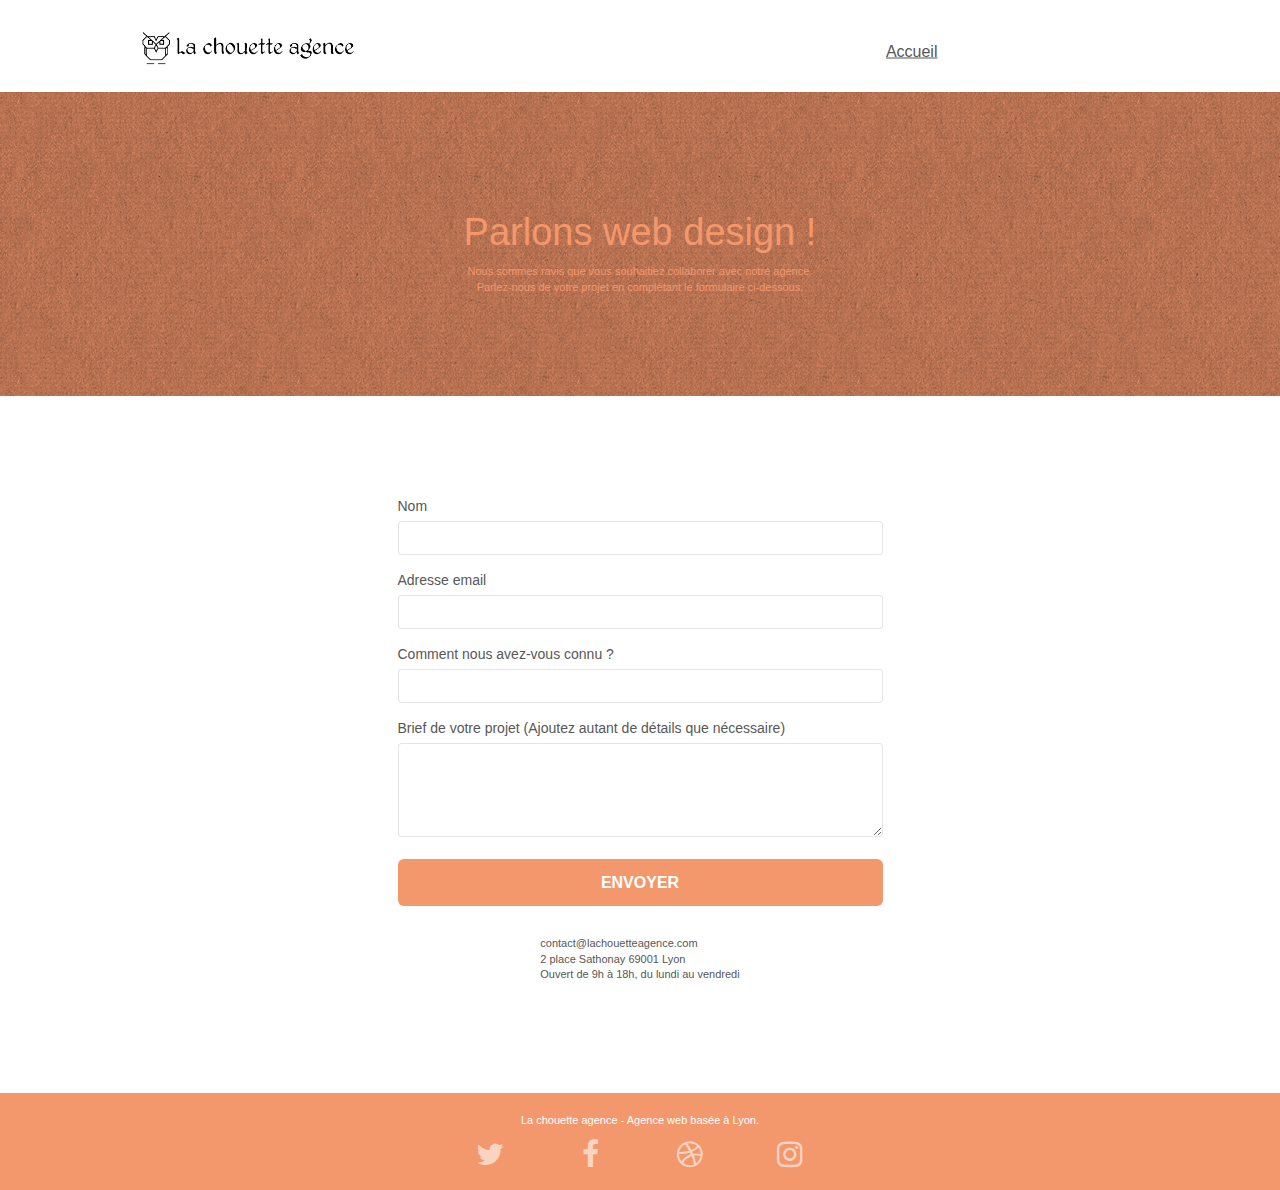
==== page2.html @ a06ca49c "Initial commit" ====
<!doctype html>
<html lang="Default">
<head>
    <meta charset="utf-8">
    <title>Entreprise webdesign Lyon</title>
    <meta name="keywords" content="seo, google, site web, site internet, agence design Lyon, agence design">
    <meta name="description" content="Situé dans la région Lyonnaise, notre but est de pouvoir aider les entreprises locales à se développer en leur proposant notre savoir-faire en web design. Création de site web, refonce, optimisations, nous mettons tout en œuvre pour élargir votre clientèle !">
    <meta name="viewport" content="width=device-width, initial-scale=1.0, viewport-fit=cover">
    <link rel="shortcut icon" type="image/png" href="favicon.jpg">
    
	<link rel="stylesheet" type="text/css" href="./css/bootstrap.css">
	<link rel="stylesheet" type="text/css" href="style.css">
	<link rel="stylesheet" type="text/css" href="./css/font-awesome.css">
	<link rel="stylesheet" type="text/css" href="./css/et-line.css">
	
    
	<script src="./js/jquery-2.1.0.min.js"></script>
	<script src="./js/bootstrap.min.js"></script>
	<script src="./js/blocs.min.js"></script>
	<script src="./js/jqBootstrapValidation.js"></script>
	<script src="./js/formHandler.js"></script>
    

    
<!-- Analytics -->
 
<!-- Analytics END -->
    
</head>
<body>
<!-- Principal conteneur -->
<div class="page-container">
    
<!-- bloc-0 -->
<div class="bloc bgc-white l-bloc " id="bloc-0">
	<div class="container bloc-sm">
		<nav class="navbar row">
			<div class="navbar-header">
				<a class="navbar-brand" href="index.html"><img src="img/la-chouette-agence.png" alt="atlanta web design logo" height="40" /></a>
				<button id="nav-toggle" type="button" class="ui-navbar-toggle navbar-toggle" data-toggle="collapse" data-target=".navbar-1">
				</button>
			</div>
			<div class="collapse navbar-collapse navbar-1 special-dropdown-nav">
				<ul class="site-navigation nav navbar-nav">
					<li>
						<a href="index.html">Accueil</a>
					</li>
				</ul>
			</div>
		</nav>
	</div>
</div>
<!-- bloc-0 END -->

<!-- bloc-6 -->
<div class="bloc bg-dots-bg bg-repeat bgc-atomic-tangerine d-bloc bloc-bg-texture texture-paper" id="bloc-6">
	<div class="container bloc-lg">
		<div class="row">
			<div class="col-sm-12">
				<h1 class="text-center hero-bloc-text tc-white">
					Parlons web design !
				</h1>
				<p class="text-center mg-lg tc-white tight-width-whitespace">
					Nous sommes ravis que vous souhaitiez collaborer avec notre agence.<br>
					Parlez-nous de votre projet en complétant le formulaire ci-dessous.
				</p>
			</div>
		</div>
	</div>
</div>
<!-- bloc-6 END -->

<!-- bloc-7 -->
<div class="bloc bgc-white l-bloc" id="bloc-7">
	<div class="container bloc-lg">
		<div class="formu">
			<div class="col-sm-6">
				<form id="form_1" novalidate success-msg="Your message has been sent." fail-msg="Sorry it seems that our mail server is not responding, Sorry for the inconvenience!">
					<div class="form-group">
						<label>
							Nom</br>
						</label>
						<input id="name" class="form-control" required />
					</div>
					<div class="form-group">
						<label>
							Adresse email</br>
						</label>
						<input id="email" class="form-control" type="email" required />
					</div>
					<div class="form-group">
						<label>
							Comment nous avez-vous connu ?</br>
						</label>
						<input class="form-control" type="email" required id="input_504" />
					</div>
					<div class="form-group">
						<label>
							Brief de votre projet (Ajoutez autant de détails que nécessaire)</br>
						</label><textarea id="message" class="form-control" rows="4" cols="50" required></textarea>
					</div>
					<div class="envoyer"> 
						<button class="bloc-button btn btn-lg btn-block cta-hero btn-atomic-tangerine" type="submit">
						Envoyer
						</button>
					</div>
				</form>
			</div>
			<div class="info">
				<p>
					contact@lachouetteagence.com<br>2 place Sathonay 69001 Lyon<br>Ouvert de 9h à 18h, du lundi au vendredi<br>
				</p>
			</div>
		</div>
	</div>
</div>
<!-- bloc-7 END -->

<!-- ScrollToTop Button -->
<a class="bloc-button btn btn-d scrollToTop" onclick="scrollToTarget('1')"><span class="fa fa-chevron-up"></span></a>
<!-- ScrollToTop Button END-->


<!-- Footer - bloc-8 -->
<div class="bloc bgc-atomic-tangerine d-bloc" id="bloc-8">
	<div class="container bloc-sm">
		<div class="row">
			<div class="col-sm-12">
				<p class="text-center white">
					La chouette agence - Agence web basée à Lyon.<br>
				</p>
				<div class="row row-no-gutters social">
					<div class="col-sm-3">
						<div class="text-center">
							<a class="social" href="index.html"><span class="fa fa-twitter icon-md"></span></a>
						</div>
					</div>
					<div class="col-sm-3">
						<div class="text-center">
							<a class="social" href="index.html"><span class="fa fa-facebook icon-md"></span></a>
						</div>
					</div>
					<div class="col-sm-3">
						<div class="text-center">
							<a class="social" href="index.html"><span class="fa fa-dribbble icon-md"></span></a>
						</div>
					</div>
					<div class="col-sm-3">
						<div class="text-center">
							<a class="social" href="index.html"><span class="fa fa-instagram icon-md"></span></a>
						</div>
					</div>
				</div>
			</div>
		</div>
	</div>
</div>
<!-- Footer - bloc-8 END -->

</div>
<!-- Principal conteneur END -->
    

</body>
</html>
---- style.css ----
body {
    margin: 0;
    padding: 0;
    background: #FFF;
    overflow-x: hidden;
    -webkit-font-smoothing: antialiased;
    -moz-osx-font-smoothing: grayscale;
}

a,
button {
    transition: all .3s ease-in-out;
    outline: none!important;
}

a:hover {
    text-decoration: none;
    cursor: pointer;
}
.row2
{
    text-align: center;
    margin-top: 20px;
    margin-bottom: 30px;
}
#page-loading-blocs-notifaction {
    position: fixed;
    top: 0;
    bottom: 0;
    width: 100%;
    z-index: 100000;
    background: #FFFFFF url("img/pageload-spinner.gif") no-repeat center center;
}

.bloc {
    width: 100%;
    clear: both;
    background: 50% 50% no-repeat;
    padding: 0 50px;
    -webkit-background-size: cover;
    -moz-background-size: cover;
    -o-background-size: cover;
    background-size: cover;
    position: relative;
}

.bloc .container {
    padding-left: 0;
    padding-right: 0;
}

.bloc-lg {
    padding: 100px 50px;
}

.bloc-md {
    padding: 50px;
}

.bloc-sm {
    padding: 20px 50px;
}

.bg-center,
.bg-l-edge,
.bg-r-edge,
.bg-t-edge,
.bg-b-edge,
.bg-tl-edge,
.bg-bl-edge,
.bg-tr-edge,
.bg-br-edge,
.bg-repeat {
    -webkit-background-size: auto!important;
    -moz-background-size: auto!important;
    -o-background-size: auto!important;
    background-size: auto!important;
}

.bg-repeat {
    background: repeat;
}

.bg-t-edge {
    background: top no-repeat;
}

.bloc-bg-texture::before {
    content: "";
    background-size: 2px 2px;
    position: absolute;
    top: 0;
    bottom: 0;
    left: 0;
    right: 0;
}

.texture-paper::before {
    background: url("img/texture-paper.png");
    background-size: 280px 280px;
}

.b-parallax {
    background-attachment: fixed;
}

.d-bloc {
    color: rgba(255, 255, 255, .7);
}

.d-bloc button:hover {
    color: rgba(255, 255, 255, .9);
}

.d-bloc .icon-round,
.d-bloc .icon-square,
.d-bloc .icon-rounded,
.d-bloc .icon-semi-rounded-a,
.d-bloc .icon-semi-rounded-b {
    border-color: rgba(255, 255, 255, .9);
}

.d-bloc .divider-h span {
    border-color: rgba(255, 255, 255, .2);
}

.d-bloc .a-btn,
.d-bloc .navbar a,
.d-bloc .navbar-brand,
.d-bloc a .icon-sm,
.d-bloc a .icon-md,
.d-bloc a .icon-lg,
.d-bloc a .icon-xl,
.d-bloc h1 a,
.d-bloc h2 a,
.d-bloc h3 a,
.d-bloc h4 a,
.d-bloc h5 a,
.d-bloc h6 a,
.d-bloc p a {
    color: rgba(255, 255, 255, .6);
}

.d-bloc .a-btn:hover,
.d-bloc .navbar a:hover,
.d-bloc .navbar-brand:hover,
.d-bloc a:hover .icon-sm,
.d-bloc a:hover .icon-md,
.d-bloc a:hover .icon-lg,
.d-bloc a:hover .icon-xl,
.d-bloc h1 a:hover,
.d-bloc h2 a:hover,
.d-bloc h3 a:hover,
.d-bloc h4 a:hover,
.d-bloc h5 a:hover,
.d-bloc h6 a:hover,
.d-bloc p a:hover {
    color: rgba(255, 255, 255, 1);
}

.d-bloc .navbar-toggle .icon-bar {
    background: rgba(255, 255, 255, 1);
}

.d-bloc .btn-wire,
.d-bloc .btn-wire:hover {
    color: rgba(255, 255, 255, 1);
    border-color: rgba(255, 255, 255, 1);
}

.d-bloc .panel {
    color: rgba(0, 0, 0, .5);
}

.d-bloc .panel button:hover {
    color: rgba(0, 0, 0, .7);
}

.d-bloc .panel icon {
    border-color: rgba(0, 0, 0, .7);
}

.d-bloc .panel .divider-h span {
    border-color: rgba(0, 0, 0, .1);
}

.d-bloc .panel .a-btn {
    color: rgba(0, 0, 0, .6);
}

.d-bloc .panel .a-btn:hover {
    color: rgba(0, 0, 0, 1);
}

.d-bloc .panel .btn-wire,
.d-bloc .panel .btn-wire:hover {
    color: rgba(0, 0, 0, .7);
    border-color: rgba(0, 0, 0, .3);
}

.d-bloc .panel,
.l-bloc {
    color: rgba(0, 0, 0, .5);
}

.d-bloc .panel button:hover,
.l-bloc button:hover {
    color: rgba(0, 0, 0, .7);
}

.l-bloc .icon-round,
.l-bloc .icon-square,
.l-bloc .icon-rounded,
.l-bloc .icon-semi-rounded-a,
.l-bloc .icon-semi-rounded-b {
    border-color: rgba(0, 0, 0, .7);
}

.d-bloc .panel .divider-h span,
.l-bloc .divider-h span {
    border-color: rgba(0, 0, 0, .1);
}

.d-bloc .panel .a-btn,
.l-bloc .a-btn,
.l-bloc .navbar a,
.l-bloc .navbar-brand,
.l-bloc a .icon-sm,
.l-bloc a .icon-md,
.l-bloc a .icon-lg,
.l-bloc a .icon-xl,
.l-bloc h1 a,
.l-bloc h2 a,
.l-bloc h3 a,
.l-bloc h4 a,
.l-bloc h5 a,
.l-bloc h6 a,
.l-bloc p a {
    color: rgba(0, 0, 0, .6);
}

.d-bloc .panel .a-btn:hover,
.l-bloc .a-btn:hover,
.l-bloc .navbar a:hover,
.l-bloc .navbar-brand:hover,
.l-bloc a:hover .icon-sm,
.l-bloc a:hover .icon-md,
.l-bloc a:hover .icon-lg,
.l-bloc a:hover .icon-xl,
.l-bloc h1 a:hover,
.l-bloc h2 a:hover,
.l-bloc h3 a:hover,
.l-bloc h4 a:hover,
.l-bloc h5 a:hover,
.l-bloc h6 a:hover,
.l-bloc p a:hover {
    color: rgba(0, 0, 0, 1);
}

.l-bloc .navbar-toggle .icon-bar {
    color: rgba(0, 0, 0, .6);
}

.d-bloc .panel .btn-wire,
.d-bloc .panel .btn-wire:hover,
.l-bloc .btn-wire,
.l-bloc .btn-wire:hover {
    color: rgba(0, 0, 0, .7);
    border-color: rgba(0, 0, 0, .3);
}

.voffset {
    margin-top: 30px;
}

.voffset-lg {
    margin-top: 80px;
}

.row-no-gutters {
    margin-right: 0;
    margin-left: 0;
}

.row.row-no-gutters > [class^="col-"],
.row.row-no-gutters > [class*=" col-"] {
    padding-right: 0;
    padding-left: 0;
}

#bloc-1-hero h1 {
    font-size: 32px;
}

.navbar {
    margin-bottom: 0;
    z-index: 1;
}

.navbar-brand {
    height: auto;
    padding: 3px 15px;
    font-size: 25px;
    font-weight: normal;
    font-weight: 600;
    line-height: 44px;
}

.navbar-brand img {
    max-height: 200px;
    margin: 0 5px 0 0;
    display: inline;
}

.navbar-brand img[src$=svg] {
    min-width: 100px;
}

.nav-center .navbar-brand img {
    margin: 0;
}

.navbar .nav {
    padding-top: 2px;
    float: right;
    z-index: 1;
}

.nav > li {
    float: left;
    margin-top: 4px;
    font-size: 16px;
}

.navbar-nav .open .dropdown-menu > li > a {
    text-align: inherit;
}

.nav > li a:hover,
.nav > li a:focus {
    background: transparent;
}

.navbar-toggle {
    margin: 10px 10px 0 0;
    border: 0px;
}

.navbar-toggle:hover {
    background: transparent!important;
}

.navbar-toggle .icon-bar {
    background-color: rgba(0, 0, 0, .5);
    width: 26px;
}

.nav-invert .navbar .nav {
    float: left;
}

.nav-invert .navbar-header,
.nav-invert .navbar-brand {
    float: right;
    position: relative;
    z-index: 2;
}

@media (min-width: 768px) {
    .site-navigation {
        position: absolute;
        top: 50%;
        margin-left: 71%;
        transform: translate(0, -50%);
        -webkit-transform: translateY(-50%);
    }
    .nav > li .dropdown-menu a,
    .nav > li .dropdown-menu a:hover {
        color: #484848;
    }
    .nav-invert .site-navigation {
        left: 0;
        right: 0;
    }
    .nav-center {
        text-align: center;
    }
    .nav-center .navbar-header {
        width: 100%;
    }
    .nav-center .navbar-header,
    .nav-center .navbar-brand,
    .nav-center .nav > li {
        float: none;
        display: inline-block;
    }
    .nav-center .site-navigation {
        position: relative;
        width: 100%;
        right: 0;
        margin-right: 0px;
        margin-top: 20px;
    }
    .nav-center.mini-nav .navbar-toggle {
        float: none;
        margin: 10px auto 0;
    }
}

.nav > li > .dropdown a {
    background: none!important;
    display: block;
    padding: 14px 15px;
}

nav .caret {
    margin: 0 5px;
}

.dropdown-menu .dropdown-menu {
    top: -8px;
    left: 100%;
}

.dropdown-menu .dropmenu-flow-right {
    top: 100%;
    left: 0;
    margin-left: -1px;
    border-top-left-radius: 0;
    border-top-right-radius: 0;
}

.dropdown-menu .dropdown span {
    border: 4px solid black;
    border-top-color: transparent;
    border-right-color: transparent;
    border-bottom-color: transparent;
    margin: 6px -5px 0 0!important;
    float: right;
}

.mg-md {
    margin-top: 10px;
    margin-bottom: 20px;
}

.mg-lg {
    margin-top: 10px;
    margin-bottom: 40px;
}

.btn {
    margin: 0 5px 5px 0;
}

.btn.pull-right {
    margin: 0 0 5px 5px;
}

.btn-d,
.btn-d:hover,
.btn-d:focus {
    color: #FFF;
    background: rgba(0, 0, 0, .3);
}

button {
    outline: none!important;
}

.btn-rd {
    border-radius: 40px;
}

.btn-clean {
    border: 1px solid rgba(0, 0, 0, .08);
    border-bottom-color: rgba(0, 0, 0, .1);
    text-shadow: 0 1px 0 rgba(0, 0, 1, .1);
    box-shadow: 0 1px 3px rgba(0, 0, 1, .25), inset 0 1px 0 0 rgba(255, 255, 255, .15);
}

.icon-md {
    font-size: 30px!important;
}

.icon-lg {
    font-size: 60px!important;
}

.sm-shadow {
    text-shadow: 0 1px 2px rgba(0, 0, 0, .3);
}

.panel-sq,
.panel-sq .panel-heading,
.panel-sq .panel-footer {
    border-radius: 0;
}

.panel-rd {
    border-radius: 30px;
}

.panel-rd .panel-heading {
    border-radius: 29px 29px 0 0;
}

.panel-rd .panel-footer {
    border-radius: 0 0 29px 29px;
}

.form-control {
    border-color: rgba(0, 0, 0, .1);
    box-shadow: none;
}

.scrollToTop {
    width: 40px;
    height: 40px;
    position: fixed;
    bottom: 20px;
    right: 20px;
    opacity: 0;
    z-index: 500;
    transition: all .3s ease-in-out;
}

.scrollToTop span {
    margin-top: 6px;
}

.showScrollTop {
    font-size: 14px;
    opacity: 1;
}

a[data-lightbox] {
    position: relative;
    display: block;
    text-align: center;
}

a[data-lightbox]:hover::before {
    content: "+";
    font-family: "HelveticaNeue-Light", "Helvetica Neue Light", "Helvetica Neue", Helvetica, Arial;
    font-size: 32px;
    width: 50px;
    height: 50px;
    margin-left: 115px;
    border-radius: 50%;
    background: rgba(0, 0, 0, .6);
    color: #FFF;
    font-weight: 100;
    z-index: 1;
    position: absolute;
    top: 50%;
    transform: translateY(-50%);
    -webkit-transform: translateY(-50%);
}

a[data-lightbox]:hover img {
    opacity: 0.6;
    -webkit-animation-fill-mode: none;
    animation-fill-mode: none;
}

#lightbox-modal {
    display: flex;
    align-items: center;
}

#lightbox-modal .modal-dialog {
    width: 90%;
    max-width: 900px;
    margin: 0 auto 0;
}

#lightbox-modal .modal-dialog img {
    max-height: 90vh;
    margin: 0 auto;
}

.lightbox-caption {
    padding: 20px;
    color: #FFF;
    background: rgba(0, 0, 0, .5);
    position: absolute;
    left: 15px;
    right: 15px;
    bottom: 5px;
}

.close-lightbox {
    color: #FFF;
    font-size: 30px;
    position: absolute;
    top: 20px;
    right: 20px;
    z-index: 20;
    background: rgba(0, 0, 0, .5);
    border: none;
    line-height: 30px;
    padding: 0 9px 5px;
    opacity: 0.3;
}

.close-lightbox:hover,
.next-lightbox:hover,
.prev-lightbox:hover {
    opacity: 1.0;
    color: #FFF;
}

.next-lightbox,
.prev-lightbox {
    font-size: 20px;
    color: rgba(255, 255, 255, .9);
    background: rgba(0, 0, 0, .5);
    transition: all .2s ease-in-out;
    position: absolute;
    top: 45%;
    z-index: 1;
    opacity: 0.4;
}

.next-lightbox {
    padding: 6px 8px 1px 13px;
    right: 25px;
}

.prev-lightbox {
    padding: 6px 13px 1px 10px;
    left: 25px;
}

.snapshot-lb .modal-body {
    padding-bottom: 45px;
}

.snapshot-lb .lightbox-caption {
    padding: 0;
    color: rgba(0, 0, 0, .5);
    background: none;
}

h1,
h2,
h3,
h4,
h5,
h6,
p,
label,
.btn,
a {
    font-family: "helvetica";
    font-weight: 400;
    color: #575757!important;
}

.container {
    max-width: 1000px;
}

.hero-bloc-text {
    font-size: 38px;
}

.hero-bloc-text-sub {
    font-size: 36px;
}

.statement-bloc-text {
    line-height: 26px;
    font-style: italic;
    font-size: 20px;
    text-align: center;
    font-weight: lighter;
    max-width: 520px;
    margin: auto auto auto auto;
}

p {
    font-size: 11px;
}
.ajout
{
    display: flex;
    justify-content: center;
    flex-direction: column;
    text-align: center;
    margin-top: 40px;
}
.tight-width-whitespace {
    max-width: 600px;
    margin: auto auto auto auto;
}

.h1 {
    font-size: 20px;
    font-family: "Open Sans";
}
.titre h3
{
    text-align: center;
}
.cta-hero {
    margin-top: 22px;
    color: #FFFFFF!important;
    text-transform: uppercase;
    padding: 12px 28px 12px 28px;
    font-size: 16px;
    font-weight: 700;
}

.social {
    max-width: 400px;
    margin: auto auto auto auto;
}
.liens
{
    display: flex;
    justify-content: center;
    align-items: center;
}
h2 {
    font-size: 22px;
    line-height: 1.4em;
}

h3 {
    font-size: 16px;
    text-transform: uppercase;
    font-weight: 700;
    color: #333333!important;
}

.med-width-whitespace {
    max-width: 800px;
    margin: auto auto auto auto;
    box-shadow: 0px 0px 0px #000000;
}

h1 {
    color: #333333!important;
}

h4 {
    color: #333333!important;
}

.icons {
    margin-bottom: 14px;
    margin-top: 24px;
}

.white {
    color: #FFFFFF!important;
}

.portfolio-thumb {
    margin-bottom: 24px;
}

.portfolio-row {
    margin-bottom: 44px;
    margin-top: 50px;
}

.avatar {
    box-shadow: 0px 4px 9px rgba(0, 0, 0, 0.3);
}

.black-background {
    background-color: rgba(165, 147, 99, 0.7);
    padding: 40px 40px 40px 40px;
}

.bold-link {
    font-weight: 900;
    text-decoration: underline!important;
}

.bgc-white {
    background-color: #FFFFFF;
}

.bgc-dark-slate-blue {
    background-color: #364577;
}

.bgc-atomic-tangerine {
    background-color: #F3976C;
}

.tc-white {
    color: #F3976C!important;
}

.btn-atomic-tangerine {
    background: #F3976C;
    color: #FFFFFF!important;
}

.btn-atomic-tangerine:hover {
    background: #c27956!important;
    color: #FFFFFF!important;
}

.ltc-white {
    color: #FFFFFF!important;
}

.ltc-white:hover {
    color: #cccccc!important;
}

.ltc-atomic-tangerine {
    color: #F3976C!important;
}

.ltc-atomic-tangerine:hover {
    color: #c27956!important;
}

.icon-dark-slate-blue {
    color: #364577!important;
    border-color: #364577!important;
}

.bg-dots-bg {
    background-image: url("img/dots-bg.png");
}

.bg-lines-h2-bg {
    background-image: url("img/lines-h2-bg.png");
}

.bg-banniere {
    background-image: url("img/la-chouette-agence-banniere.jpg");
}

.bg-presentation {
    background-image: url("img/image-de-presentation.bmp");
}

@media (max-width: 1024px) {
    .bloc {
        padding-left: 20px;
        padding-right: 20px;
    }
    .bloc.full-width-bloc,
    .bloc-tile-2.full-width-bloc .container,
    .bloc-tile-3.full-width-bloc .container,
    .bloc-tile-4.full-width-bloc .container {
        padding-left: 0;
        padding-right: 0;
    }
}

@media (max-width: 992px) and (min-width: 768px) {
    .navbar .nav {
        max-width: 80%
    }
    .nav-center.navbar .nav {
        max-width: 100%
    }
}

@media only screen and (min-device-width: 768px) and (max-device-width: 1024px) and (orientation: landscape) {
    .b-parallax {
        background-attachment: scroll;
    }
}

@media only screen and (min-device-width: 1024px) and (max-device-width: 1366px) and (-webkit-min-device-pixel-ratio: 1.5) {
    .b-parallax {
        background-attachment: scroll;
    }
}

@media (max-width: 991px) {
    .container {
        width: 100%;
    }
    .b-parallax {
        background-attachment: scroll;
    }
    .page-container,
    #hero-bloc {
        overflow-x: hidden;
        position: relative;
    }
    .bloc {
        padding-left: constant(safe-area-inset-left);
        padding-right: constant(safe-area-inset-right);
    }
    .bloc-group,
    .bloc-group .bloc {
        display: block;
        width: 100%;
    }
    .bloc-fill-screen .fill-bloc-top-edge,
    .bloc-fill-screen .fill-bloc-bottom-edge {
        padding: 0 20px;
        padding-left: constant(safe-area-inset-left);
        padding-right: constant(safe-area-inset-right);
    }
}

@media (max-width: 767px) {
    .page-container {
        overflow-x: hidden;
        position: relative;
    }
    h1,
    h2,
    h3,
    h4,
    h5,
    h6,
    p,
    #disqus_thread {
        padding-left: 10px!important;
        padding-right: 10px!important;
    }
    .b-parallax {
        background-attachment: scroll;
    }
    .navbar .nav {
        padding-top: 0;
        border-top: 1px solid rgba(0, 0, 0, .2);
        float: none!important;
    }
    .navbar.row {
        margin-left: 0;
        margin-right: 0;
    }
    .site-navigation {
        position: inherit;
        transform: none;
        -webkit-transform: none;
        -ms-transform: none;
    }
    .nav > li {
        margin-top: 0;
        border-bottom: 1px solid rgba(0, 0, 0, .1);
        background: rgba(0, 0, 0, .05);
        text-align: left;
        padding-left: 15px;
        width: 100%;
    }
    .nav > li:hover {
        background: rgba(0, 0, 0, .08);
    }
    .dropdown .dropdown a .caret {
        float: none;
        margin: 5px 0 0 10px!important;
        border: 4px solid black;
        border-bottom-color: transparent;
        border-right-color: transparent;
        border-left-color: transparent;
    }
    #hero-bloc .navbar .nav {
        background: rgba(0, 0, 0, .8);
    }
    #hero-bloc .navbar .nav a {
        color: rgba(255, 255, 255, .6);
    }
    .hero {
        padding: 50px 0;
    }
    .hero-nav {
        left: -1px;
        right: -1px;
    }
    .navbar-collapse {
        padding: 0;
        overflow-x: hidden;
        -webkit-box-shadow: none;
        box-shadow: none;
    }
    .navbar-brand img {
        max-height: 40px;
        width: auto;
    }
    .nav-invert .navbar-header {
        float: none;
        width: 100%;
    }
    .nav-invert .navbar-toggle {
        float: left;
        margin-left: 10px;
    }
    .bloc {
        padding-left: 0;
        padding-right: 0;
    }
    .bloc-xxl,
    .bloc-xl,
    .bloc-lg {
        padding: 40px 0;
    }
    .bloc-sm,
    .bloc-md {
        padding-left: 0;
        padding-right: 0;
    }
    .bloc-tile-2 .container,
    .bloc-tile-3 .container,
    .bloc-tile-4 .container,
    .bloc-fill-screen .fill-bloc-top-edge,
    .bloc-fill-screen .fill-bloc-bottom-edge {
        padding-left: 0;
        padding-right: 0;
    }
    .a-block {
        padding: 0 10px;
    }
    .btn-dwn {
        display: none;
    }
    .voffset {
        margin-top: 5px;
    }
    .voffset-md {
        margin-top: 20px;
    }
    .voffset-lg {
        margin-top: 30px;
    }
    form {
        padding: 5px;
    }
    .close-lightbox {
        display: inline-block;
    }
    .blocsapp-device-iphone5 {
        background-size: 216px 425px;
        padding-top: 60px;
        width: 216px;
        height: 425px;
    }
    .blocsapp-device-iphone5 img {
        width: 180px;
        height: 320px;
    }
}

@media (max-width: 400px) {
    .bloc {
        padding-left: 0;
        padding-right: 0;
    }
    .liens
    {
        flex-direction: column;
    }
}

@media (max-width: 767px) {
    .bloc-mob-center-text {
        text-align: center;
    }
}
---- css/et-line.css ----
@font-face {
    font-family: et-line;
    src: url(../fonts/et-line.eot);
    src: url(../fonts/et-line.eot?#iefix) format('embedded-opentype'), url(../fonts/et-line.woff) format('woff'), url(../fonts/et-line.ttf) format('truetype'), url(../fonts/et-line.svg#et-line) format('svg');
    font-weight: 400;
    font-style: normal
}

.et-icon-adjustments,
.et-icon-alarmclock,
.et-icon-anchor,
.et-icon-aperture,
.et-icon-attachment,
.et-icon-bargraph,
.et-icon-basket,
.et-icon-beaker,
.et-icon-bike,
.et-icon-book-open,
.et-icon-briefcase,
.et-icon-browser,
.et-icon-calendar,
.et-icon-camera,
.et-icon-caution,
.et-icon-chat,
.et-icon-circle-compass,
.et-icon-clipboard,
.et-icon-clock,
.et-icon-cloud,
.et-icon-compass,
.et-icon-desktop,
.et-icon-dial,
.et-icon-document,
.et-icon-documents,
.et-icon-download,
.et-icon-dribbble,
.et-icon-edit,
.et-icon-envelope,
.et-icon-expand,
.et-icon-facebook,
.et-icon-flag,
.et-icon-focus,
.et-icon-gears,
.et-icon-genius,
.et-icon-gift,
.et-icon-global,
.et-icon-globe,
.et-icon-googleplus,
.et-icon-grid,
.et-icon-happy,
.et-icon-hazardous,
.et-icon-heart,
.et-icon-hotairballoon,
.et-icon-hourglass,
.et-icon-key,
.et-icon-laptop,
.et-icon-layers,
.et-icon-lifesaver,
.et-icon-lightbulb,
.et-icon-linegraph,
.et-icon-linkedin,
.et-icon-lock,
.et-icon-magnifying-glass,
.et-icon-map,
.et-icon-map-pin,
.et-icon-megaphone,
.et-icon-mic,
.et-icon-mobile,
.et-icon-newspaper,
.et-icon-notebook,
.et-icon-paintbrush,
.et-icon-paperclip,
.et-icon-pencil,
.et-icon-phone,
.et-icon-picture,
.et-icon-pictures,
.et-icon-piechart,
.et-icon-presentation,
.et-icon-pricetags,
.et-icon-printer,
.et-icon-profile-female,
.et-icon-profile-male,
.et-icon-puzzle,
.et-icon-quote,
.et-icon-recycle,
.et-icon-refresh,
.et-icon-ribbon,
.et-icon-rss,
.et-icon-sad,
.et-icon-scissors,
.et-icon-scope,
.et-icon-search,
.et-icon-shield,
.et-icon-speedometer,
.et-icon-strategy,
.et-icon-streetsign,
.et-icon-tablet,
.et-icon-target,
.et-icon-telescope,
.et-icon-toolbox,
.et-icon-tools,
.et-icon-tools-2,
.et-icon-trophy,
.et-icon-tumblr,
.et-icon-twitter,
.et-icon-upload,
.et-icon-video,
.et-icon-wallet,
.et-icon-wine {
    font-family: et-line;
    speak: none;
    font-style: normal;
    font-weight: 400;
    font-variant: normal;
    text-transform: none;
    line-height: 1;
    -webkit-font-smoothing: antialiased;
    -moz-osx-font-smoothing: grayscale;
    display: inline-block
}

.et-icon-mobile:before {
    content: "\e000"
}

.et-icon-laptop:before {
    content: "\e001"
}

.et-icon-desktop:before {
    content: "\e002"
}

.et-icon-tablet:before {
    content: "\e003"
}

.et-icon-phone:before {
    content: "\e004"
}

.et-icon-document:before {
    content: "\e005"
}

.et-icon-documents:before {
    content: "\e006"
}

.et-icon-search:before {
    content: "\e007"
}

.et-icon-clipboard:before {
    content: "\e008"
}

.et-icon-newspaper:before {
    content: "\e009"
}

.et-icon-notebook:before {
    content: "\e00a"
}

.et-icon-book-open:before {
    content: "\e00b"
}

.et-icon-browser:before {
    content: "\e00c"
}

.et-icon-calendar:before {
    content: "\e00d"
}

.et-icon-presentation:before {
    content: "\e00e"
}

.et-icon-picture:before {
    content: "\e00f"
}

.et-icon-pictures:before {
    content: "\e010"
}

.et-icon-video:before {
    content: "\e011"
}

.et-icon-camera:before {
    content: "\e012"
}

.et-icon-printer:before {
    content: "\e013"
}

.et-icon-toolbox:before {
    content: "\e014"
}

.et-icon-briefcase:before {
    content: "\e015"
}

.et-icon-wallet:before {
    content: "\e016"
}

.et-icon-gift:before {
    content: "\e017"
}

.et-icon-bargraph:before {
    content: "\e018"
}

.et-icon-grid:before {
    content: "\e019"
}

.et-icon-expand:before {
    content: "\e01a"
}

.et-icon-focus:before {
    content: "\e01b"
}

.et-icon-edit:before {
    content: "\e01c"
}

.et-icon-adjustments:before {
    content: "\e01d"
}

.et-icon-ribbon:before {
    content: "\e01e"
}

.et-icon-hourglass:before {
    content: "\e01f"
}

.et-icon-lock:before {
    content: "\e020"
}

.et-icon-megaphone:before {
    content: "\e021"
}

.et-icon-shield:before {
    content: "\e022"
}

.et-icon-trophy:before {
    content: "\e023"
}

.et-icon-flag:before {
    content: "\e024"
}

.et-icon-map:before {
    content: "\e025"
}

.et-icon-puzzle:before {
    content: "\e026"
}

.et-icon-basket:before {
    content: "\e027"
}

.et-icon-envelope:before {
    content: "\e028"
}

.et-icon-streetsign:before {
    content: "\e029"
}

.et-icon-telescope:before {
    content: "\e02a"
}

.et-icon-gears:before {
    content: "\e02b"
}

.et-icon-key:before {
    content: "\e02c"
}

.et-icon-paperclip:before {
    content: "\e02d"
}

.et-icon-attachment:before {
    content: "\e02e"
}

.et-icon-pricetags:before {
    content: "\e02f"
}

.et-icon-lightbulb:before {
    content: "\e030"
}

.et-icon-layers:before {
    content: "\e031"
}

.et-icon-pencil:before {
    content: "\e032"
}

.et-icon-tools:before {
    content: "\e033"
}

.et-icon-tools-2:before {
    content: "\e034"
}

.et-icon-scissors:before {
    content: "\e035"
}

.et-icon-paintbrush:before {
    content: "\e036"
}

.et-icon-magnifying-glass:before {
    content: "\e037"
}

.et-icon-circle-compass:before {
    content: "\e038"
}

.et-icon-linegraph:before {
    content: "\e039"
}

.et-icon-mic:before {
    content: "\e03a"
}

.et-icon-strategy:before {
    content: "\e03b"
}

.et-icon-beaker:before {
    content: "\e03c"
}

.et-icon-caution:before {
    content: "\e03d"
}

.et-icon-recycle:before {
    content: "\e03e"
}

.et-icon-anchor:before {
    content: "\e03f"
}

.et-icon-profile-male:before {
    content: "\e040"
}

.et-icon-profile-female:before {
    content: "\e041"
}

.et-icon-bike:before {
    content: "\e042"
}

.et-icon-wine:before {
    content: "\e043"
}

.et-icon-hotairballoon:before {
    content: "\e044"
}

.et-icon-globe:before {
    content: "\e045"
}

.et-icon-genius:before {
    content: "\e046"
}

.et-icon-map-pin:before {
    content: "\e047"
}

.et-icon-dial:before {
    content: "\e048"
}

.et-icon-chat:before {
    content: "\e049"
}

.et-icon-heart:before {
    content: "\e04a"
}

.et-icon-cloud:before {
    content: "\e04b"
}

.et-icon-upload:before {
    content: "\e04c"
}

.et-icon-download:before {
    content: "\e04d"
}

.et-icon-target:before {
    content: "\e04e"
}

.et-icon-hazardous:before {
    content: "\e04f"
}

.et-icon-piechart:before {
    content: "\e050"
}

.et-icon-speedometer:before {
    content: "\e051"
}

.et-icon-global:before {
    content: "\e052"
}

.et-icon-compass:before {
    content: "\e053"
}

.et-icon-lifesaver:before {
    content: "\e054"
}

.et-icon-clock:before {
    content: "\e055"
}

.et-icon-aperture:before {
    content: "\e056"
}

.et-icon-quote:before {
    content: "\e057"
}

.et-icon-scope:before {
    content: "\e058"
}

.et-icon-alarmclock:before {
    content: "\e059"
}

.et-icon-refresh:before {
    content: "\e05a"
}

.et-icon-happy:before {
    content: "\e05b"
}

.et-icon-sad:before {
    content: "\e05c"
}

.et-icon-facebook:before {
    content: "\e05d"
}

.et-icon-twitter:before {
    content: "\e05e"
}

.et-icon-googleplus:before {
    content: "\e05f"
}

.et-icon-rss:before {
    content: "\e060"
}

.et-icon-tumblr:before {
    content: "\e061"
}

.et-icon-linkedin:before {
    content: "\e062"
}

.et-icon-dribbble:before {
    content: "\e063"
}
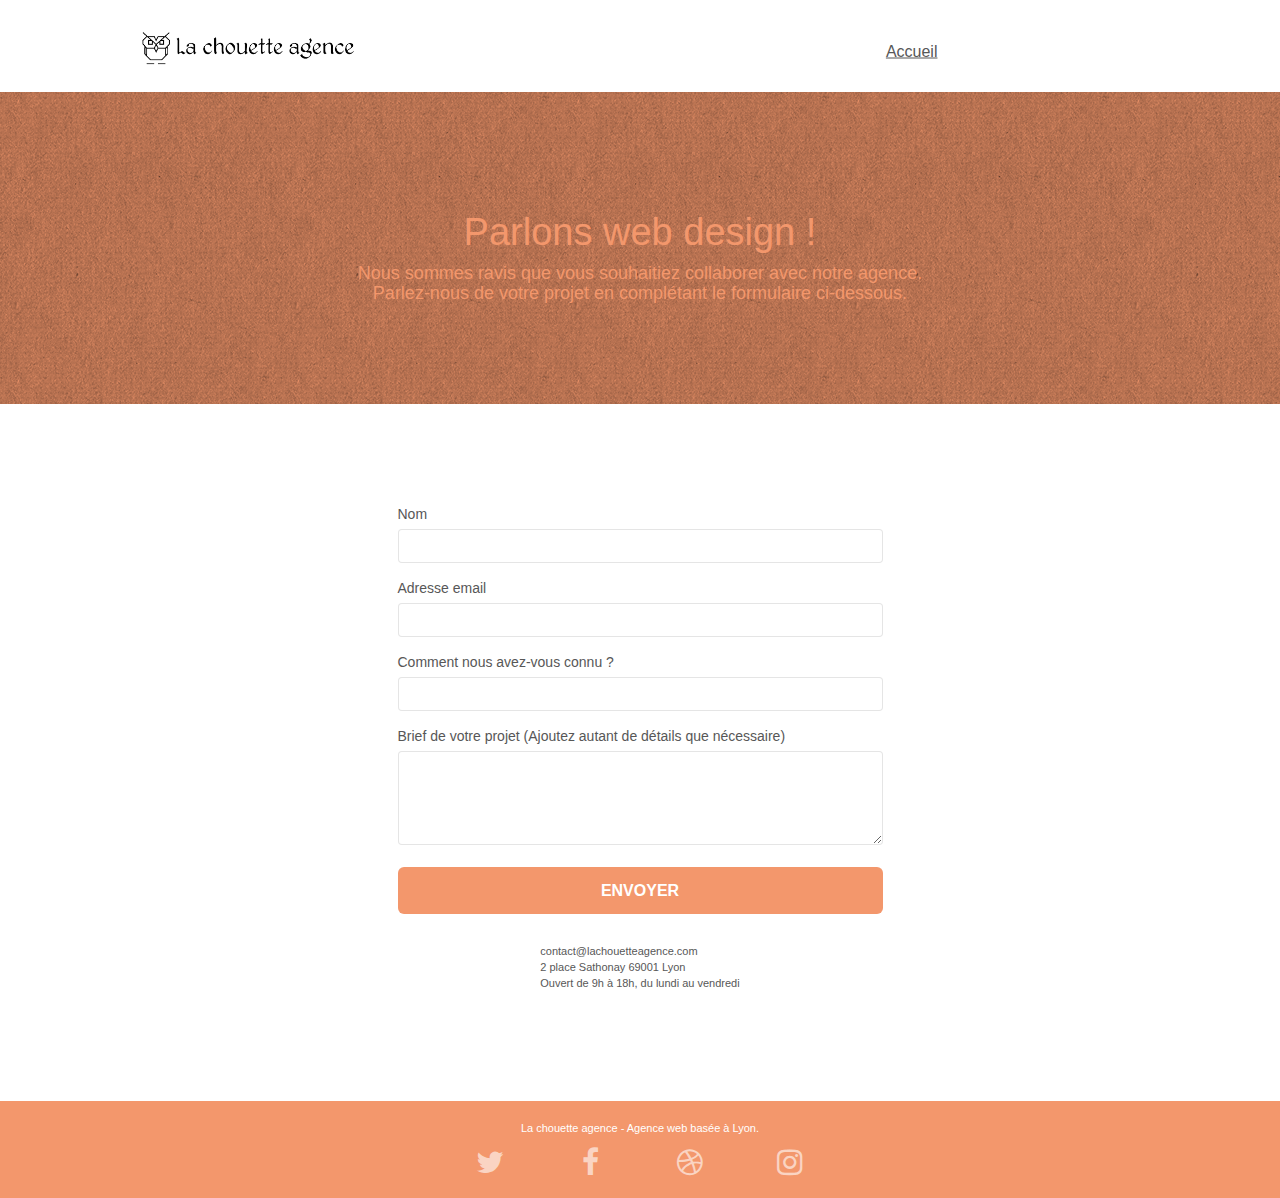
==== commit e872739f: "Update" ====
--- a/page2.html
+++ b/page2.html
@@ -9,7 +9,7 @@
     <link rel="shortcut icon" type="image/png" href="favicon.jpg">
     
 	<link rel="stylesheet" type="text/css" href="./css/bootstrap.css">
-	<link rel="stylesheet" type="text/css" href="style.css">
+	<link rel="stylesheet" type="text/css" href="index.css">
 	<link rel="stylesheet" type="text/css" href="./css/font-awesome.css">
 	<link rel="stylesheet" type="text/css" href="./css/et-line.css">
 	
@@ -60,10 +60,10 @@
 				<h1 class="text-center hero-bloc-text tc-white">
 					Parlons web design !
 				</h1>
-				<p class="text-center mg-lg tc-white tight-width-whitespace">
+				<h4 class="text-center mg-lg tc-white tight-width-whitespace">
 					Nous sommes ravis que vous souhaitiez collaborer avec notre agence.<br>
 					Parlez-nous de votre projet en complétant le formulaire ci-dessous.
-				</p>
+				</h4>
 			</div>
 		</div>
 	</div>
--- a/index.css
+++ b/index.css
@@ -0,0 +1,1065 @@
+body {
+    margin: 0;
+    padding: 0;
+    background: #FFF;
+    overflow-x: hidden;
+    -webkit-font-smoothing: antialiased;
+    -moz-osx-font-smoothing: grayscale;
+}
+
+a,
+button {
+    transition: all .3s ease-in-out;
+    outline: none!important;
+}
+
+a:hover {
+    text-decoration: none;
+    cursor: pointer;
+}
+.row2
+{
+    text-align: center;
+    margin-top: 20px;
+    margin-bottom: 30px;
+}
+#page-loading-blocs-notifaction {
+    position: fixed;
+    top: 0;
+    bottom: 0;
+    width: 100%;
+    z-index: 100000;
+    background: #FFFFFF url("img/pageload-spinner.gif") no-repeat center center;
+}
+
+.bloc {
+    width: 100%;
+    clear: both;
+    background: 50% 50% no-repeat;
+    padding: 0 50px;
+    -webkit-background-size: cover;
+    -moz-background-size: cover;
+    -o-background-size: cover;
+    background-size: cover;
+    position: relative;
+}
+
+.bloc .container {
+    padding-left: 0;
+    padding-right: 0;
+}
+
+.bloc-lg {
+    padding: 100px 50px;
+}
+
+.bloc-md {
+    padding: 50px;
+}
+
+.bloc-sm {
+    padding: 20px 50px;
+}
+
+.bg-center,
+.bg-l-edge,
+.bg-r-edge,
+.bg-t-edge,
+.bg-b-edge,
+.bg-tl-edge,
+.bg-bl-edge,
+.bg-tr-edge,
+.bg-br-edge,
+.bg-repeat {
+    -webkit-background-size: auto!important;
+    -moz-background-size: auto!important;
+    -o-background-size: auto!important;
+    background-size: auto!important;
+}
+
+.bg-repeat {
+    background: repeat;
+}
+
+.bg-t-edge {
+    background: top no-repeat;
+}
+
+.bloc-bg-texture::before {
+    content: "";
+    background-size: 2px 2px;
+    position: absolute;
+    top: 0;
+    bottom: 0;
+    left: 0;
+    right: 0;
+}
+
+.texture-paper::before {
+    background: url("img/texture-paper.png");
+    background-size: 280px 280px;
+}
+
+.b-parallax {
+    background-attachment: fixed;
+}
+
+.d-bloc {
+    color: rgba(255, 255, 255, .7);
+}
+
+.d-bloc button:hover {
+    color: rgba(255, 255, 255, .9);
+}
+
+.d-bloc .icon-round,
+.d-bloc .icon-square,
+.d-bloc .icon-rounded,
+.d-bloc .icon-semi-rounded-a,
+.d-bloc .icon-semi-rounded-b {
+    border-color: rgba(255, 255, 255, .9);
+}
+
+.d-bloc .divider-h span {
+    border-color: rgba(255, 255, 255, .2);
+}
+
+.d-bloc .a-btn,
+.d-bloc .navbar a,
+.d-bloc .navbar-brand,
+.d-bloc a .icon-sm,
+.d-bloc a .icon-md,
+.d-bloc a .icon-lg,
+.d-bloc a .icon-xl,
+.d-bloc h1 a,
+.d-bloc h2 a,
+.d-bloc h3 a,
+.d-bloc h4 a,
+.d-bloc h5 a,
+.d-bloc h6 a,
+.d-bloc p a {
+    color: rgba(255, 255, 255, .6);
+}
+
+.d-bloc .a-btn:hover,
+.d-bloc .navbar a:hover,
+.d-bloc .navbar-brand:hover,
+.d-bloc a:hover .icon-sm,
+.d-bloc a:hover .icon-md,
+.d-bloc a:hover .icon-lg,
+.d-bloc a:hover .icon-xl,
+.d-bloc h1 a:hover,
+.d-bloc h2 a:hover,
+.d-bloc h3 a:hover,
+.d-bloc h4 a:hover,
+.d-bloc h5 a:hover,
+.d-bloc h6 a:hover,
+.d-bloc p a:hover {
+    color: rgba(255, 255, 255, 1);
+}
+
+.d-bloc .navbar-toggle .icon-bar {
+    background: rgba(255, 255, 255, 1);
+}
+
+.d-bloc .btn-wire,
+.d-bloc .btn-wire:hover {
+    color: rgba(255, 255, 255, 1);
+    border-color: rgba(255, 255, 255, 1);
+}
+
+.d-bloc .panel {
+    color: rgba(0, 0, 0, .5);
+}
+
+.d-bloc .panel button:hover {
+    color: rgba(0, 0, 0, .7);
+}
+
+.d-bloc .panel icon {
+    border-color: rgba(0, 0, 0, .7);
+}
+
+.d-bloc .panel .divider-h span {
+    border-color: rgba(0, 0, 0, .1);
+}
+
+.d-bloc .panel .a-btn {
+    color: rgba(0, 0, 0, .6);
+}
+
+.d-bloc .panel .a-btn:hover {
+    color: rgba(0, 0, 0, 1);
+}
+
+.d-bloc .panel .btn-wire,
+.d-bloc .panel .btn-wire:hover {
+    color: rgba(0, 0, 0, .7);
+    border-color: rgba(0, 0, 0, .3);
+}
+
+.d-bloc .panel,
+.l-bloc {
+    color: rgba(0, 0, 0, .5);
+}
+
+.d-bloc .panel button:hover,
+.l-bloc button:hover {
+    color: rgba(0, 0, 0, .7);
+}
+
+.l-bloc .icon-round,
+.l-bloc .icon-square,
+.l-bloc .icon-rounded,
+.l-bloc .icon-semi-rounded-a,
+.l-bloc .icon-semi-rounded-b {
+    border-color: rgba(0, 0, 0, .7);
+}
+
+.d-bloc .panel .divider-h span,
+.l-bloc .divider-h span {
+    border-color: rgba(0, 0, 0, .1);
+}
+
+.d-bloc .panel .a-btn,
+.l-bloc .a-btn,
+.l-bloc .navbar a,
+.l-bloc .navbar-brand,
+.l-bloc a .icon-sm,
+.l-bloc a .icon-md,
+.l-bloc a .icon-lg,
+.l-bloc a .icon-xl,
+.l-bloc h1 a,
+.l-bloc h2 a,
+.l-bloc h3 a,
+.l-bloc h4 a,
+.l-bloc h5 a,
+.l-bloc h6 a,
+.l-bloc p a {
+    color: rgba(0, 0, 0, .6);
+}
+
+.d-bloc .panel .a-btn:hover,
+.l-bloc .a-btn:hover,
+.l-bloc .navbar a:hover,
+.l-bloc .navbar-brand:hover,
+.l-bloc a:hover .icon-sm,
+.l-bloc a:hover .icon-md,
+.l-bloc a:hover .icon-lg,
+.l-bloc a:hover .icon-xl,
+.l-bloc h1 a:hover,
+.l-bloc h2 a:hover,
+.l-bloc h3 a:hover,
+.l-bloc h4 a:hover,
+.l-bloc h5 a:hover,
+.l-bloc h6 a:hover,
+.l-bloc p a:hover {
+    color: rgba(0, 0, 0, 1);
+}
+
+.l-bloc .navbar-toggle .icon-bar {
+    color: rgba(0, 0, 0, .6);
+}
+
+.d-bloc .panel .btn-wire,
+.d-bloc .panel .btn-wire:hover,
+.l-bloc .btn-wire,
+.l-bloc .btn-wire:hover {
+    color: rgba(0, 0, 0, .7);
+    border-color: rgba(0, 0, 0, .3);
+}
+
+.voffset {
+    margin-top: 30px;
+}
+
+.voffset-lg {
+    margin-top: 80px;
+}
+
+.row-no-gutters {
+    margin-right: 0;
+    margin-left: 0;
+}
+
+.row.row-no-gutters > [class^="col-"],
+.row.row-no-gutters > [class*=" col-"] {
+    padding-right: 0;
+    padding-left: 0;
+}
+
+#bloc-1-hero h1 {
+    font-size: 32px;
+}
+
+.navbar {
+    margin-bottom: 0;
+    z-index: 1;
+}
+
+.navbar-brand {
+    height: auto;
+    padding: 3px 15px;
+    font-size: 25px;
+    font-weight: normal;
+    font-weight: 600;
+    line-height: 44px;
+}
+
+.navbar-brand img {
+    max-height: 200px;
+    margin: 0 5px 0 0;
+    display: inline;
+}
+
+.navbar-brand img[src$=svg] {
+    min-width: 100px;
+}
+
+.nav-center .navbar-brand img {
+    margin: 0;
+}
+
+.navbar .nav {
+    padding-top: 2px;
+    float: right;
+    z-index: 1;
+}
+
+.nav > li {
+    float: left;
+    margin-top: 4px;
+    font-size: 16px;
+}
+
+.navbar-nav .open .dropdown-menu > li > a {
+    text-align: inherit;
+}
+
+.nav > li a:hover,
+.nav > li a:focus {
+    background: transparent;
+}
+
+.navbar-toggle {
+    margin: 10px 10px 0 0;
+    border: 0px;
+}
+
+.navbar-toggle:hover {
+    background: transparent!important;
+}
+
+.navbar-toggle .icon-bar {
+    background-color: rgba(0, 0, 0, .5);
+    width: 26px;
+}
+
+.nav-invert .navbar .nav {
+    float: left;
+}
+
+.nav-invert .navbar-header,
+.nav-invert .navbar-brand {
+    float: right;
+    position: relative;
+    z-index: 2;
+}
+
+@media (min-width: 768px) {
+    .site-navigation {
+        position: absolute;
+        top: 50%;
+        margin-left: 71%;
+        transform: translate(0, -50%);
+        -webkit-transform: translateY(-50%);
+    }
+    .nav > li .dropdown-menu a,
+    .nav > li .dropdown-menu a:hover {
+        color: #484848;
+    }
+    .nav-invert .site-navigation {
+        left: 0;
+        right: 0;
+    }
+    .nav-center {
+        text-align: center;
+    }
+    .nav-center .navbar-header {
+        width: 100%;
+    }
+    .nav-center .navbar-header,
+    .nav-center .navbar-brand,
+    .nav-center .nav > li {
+        float: none;
+        display: inline-block;
+    }
+    .nav-center .site-navigation {
+        position: relative;
+        width: 100%;
+        right: 0;
+        margin-right: 0px;
+        margin-top: 20px;
+    }
+    .nav-center.mini-nav .navbar-toggle {
+        float: none;
+        margin: 10px auto 0;
+    }
+}
+
+.nav > li > .dropdown a {
+    background: none!important;
+    display: block;
+    padding: 14px 15px;
+}
+
+nav .caret {
+    margin: 0 5px;
+}
+
+.dropdown-menu .dropdown-menu {
+    top: -8px;
+    left: 100%;
+}
+
+.dropdown-menu .dropmenu-flow-right {
+    top: 100%;
+    left: 0;
+    margin-left: -1px;
+    border-top-left-radius: 0;
+    border-top-right-radius: 0;
+}
+
+.dropdown-menu .dropdown span {
+    border: 4px solid black;
+    border-top-color: transparent;
+    border-right-color: transparent;
+    border-bottom-color: transparent;
+    margin: 6px -5px 0 0!important;
+    float: right;
+}
+
+.mg-md {
+    margin-top: 10px;
+    margin-bottom: 20px;
+}
+
+.mg-lg {
+    margin-top: 10px;
+    margin-bottom: 40px;
+}
+
+.btn {
+    margin: 0 5px 5px 0;
+}
+
+.btn.pull-right {
+    margin: 0 0 5px 5px;
+}
+
+.btn-d,
+.btn-d:hover,
+.btn-d:focus {
+    color: #FFF;
+    background: rgba(0, 0, 0, .3);
+}
+
+button {
+    outline: none!important;
+}
+
+.btn-rd {
+    border-radius: 40px;
+}
+
+.btn-clean {
+    border: 1px solid rgba(0, 0, 0, .08);
+    border-bottom-color: rgba(0, 0, 0, .1);
+    text-shadow: 0 1px 0 rgba(0, 0, 1, .1);
+    box-shadow: 0 1px 3px rgba(0, 0, 1, .25), inset 0 1px 0 0 rgba(255, 255, 255, .15);
+}
+
+.icon-md {
+    font-size: 30px!important;
+}
+
+.icon-lg {
+    font-size: 60px!important;
+}
+
+.sm-shadow {
+    text-shadow: 0 1px 2px rgba(0, 0, 0, .3);
+}
+
+.panel-sq,
+.panel-sq .panel-heading,
+.panel-sq .panel-footer {
+    border-radius: 0;
+}
+
+.panel-rd {
+    border-radius: 30px;
+}
+
+.panel-rd .panel-heading {
+    border-radius: 29px 29px 0 0;
+}
+
+.panel-rd .panel-footer {
+    border-radius: 0 0 29px 29px;
+}
+
+.form-control {
+    border-color: rgba(0, 0, 0, .1);
+    box-shadow: none;
+}
+
+.scrollToTop {
+    width: 40px;
+    height: 40px;
+    position: fixed;
+    bottom: 20px;
+    right: 20px;
+    opacity: 0;
+    z-index: 500;
+    transition: all .3s ease-in-out;
+}
+
+.scrollToTop span {
+    margin-top: 6px;
+}
+
+.showScrollTop {
+    font-size: 14px;
+    opacity: 1;
+}
+
+a[data-lightbox] {
+    position: relative;
+    display: block;
+    text-align: center;
+}
+
+a[data-lightbox]:hover::before {
+    content: "+";
+    font-family: "HelveticaNeue-Light", "Helvetica Neue Light", "Helvetica Neue", Helvetica, Arial;
+    font-size: 32px;
+    width: 50px;
+    height: 50px;
+    margin-left: 115px;
+    border-radius: 50%;
+    background: rgba(0, 0, 0, .6);
+    color: #FFF;
+    font-weight: 100;
+    z-index: 1;
+    position: absolute;
+    top: 50%;
+    transform: translateY(-50%);
+    -webkit-transform: translateY(-50%);
+}
+
+a[data-lightbox]:hover img {
+    opacity: 0.6;
+    -webkit-animation-fill-mode: none;
+    animation-fill-mode: none;
+}
+
+#lightbox-modal {
+    display: flex;
+    align-items: center;
+}
+
+#lightbox-modal .modal-dialog {
+    width: 90%;
+    max-width: 900px;
+    margin: 0 auto 0;
+}
+
+#lightbox-modal .modal-dialog img {
+    max-height: 90vh;
+    margin: 0 auto;
+}
+
+.lightbox-caption {
+    padding: 20px;
+    color: #FFF;
+    background: rgba(0, 0, 0, .5);
+    position: absolute;
+    left: 15px;
+    right: 15px;
+    bottom: 5px;
+}
+
+.close-lightbox {
+    color: #FFF;
+    font-size: 30px;
+    position: absolute;
+    top: 20px;
+    right: 20px;
+    z-index: 20;
+    background: rgba(0, 0, 0, .5);
+    border: none;
+    line-height: 30px;
+    padding: 0 9px 5px;
+    opacity: 0.3;
+}
+
+.close-lightbox:hover,
+.next-lightbox:hover,
+.prev-lightbox:hover {
+    opacity: 1.0;
+    color: #FFF;
+}
+
+.next-lightbox,
+.prev-lightbox {
+    font-size: 20px;
+    color: rgba(255, 255, 255, .9);
+    background: rgba(0, 0, 0, .5);
+    transition: all .2s ease-in-out;
+    position: absolute;
+    top: 45%;
+    z-index: 1;
+    opacity: 0.4;
+}
+
+.next-lightbox {
+    padding: 6px 8px 1px 13px;
+    right: 25px;
+}
+
+.prev-lightbox {
+    padding: 6px 13px 1px 10px;
+    left: 25px;
+}
+
+.snapshot-lb .modal-body {
+    padding-bottom: 45px;
+}
+
+.snapshot-lb .lightbox-caption {
+    padding: 0;
+    color: rgba(0, 0, 0, .5);
+    background: none;
+}
+
+h1,
+h2,
+h3,
+h4,
+h5,
+h6,
+p,
+label,
+.btn,
+a {
+    font-family: "helvetica";
+    font-weight: 400;
+    color: #575757!important;
+}
+
+.container {
+    max-width: 1000px;
+}
+
+.hero-bloc-text {
+    font-size: 38px;
+}
+
+.hero-bloc-text-sub {
+    font-size: 36px;
+}
+
+.statement-bloc-text {
+    line-height: 26px;
+    font-style: italic;
+    font-size: 20px;
+    text-align: center;
+    font-weight: lighter;
+    max-width: 520px;
+    margin: auto auto auto auto;
+}
+
+p {
+    font-size: 11px;
+}
+.ajout
+{
+    display: flex;
+    justify-content: center;
+    flex-direction: column;
+    text-align: center;
+    margin-top: 40px;
+}
+.tight-width-whitespace {
+    max-width: 600px;
+    margin: auto auto auto auto;
+}
+
+.h1 {
+    font-size: 20px;
+    font-family: "Open Sans";
+}
+.titre h3
+{
+    text-align: center;
+}
+.cta-hero {
+    margin-top: 22px;
+    color: #FFFFFF!important;
+    text-transform: uppercase;
+    padding: 12px 28px 12px 28px;
+    font-size: 16px;
+    font-weight: 700;
+}
+
+.social {
+    max-width: 400px;
+    margin: auto auto auto auto;
+}
+.liens
+{
+    display: flex;
+    justify-content: center;
+    align-items: center;
+}
+h2 {
+    font-size: 22px;
+    line-height: 1.4em;
+}
+
+h3 {
+    font-size: 16px;
+    text-transform: uppercase;
+    font-weight: 700;
+    color: #333333!important;
+}
+
+.med-width-whitespace {
+    max-width: 800px;
+    margin: auto auto auto auto;
+    box-shadow: 0px 0px 0px #000000;
+}
+
+h1 {
+    color: #333333!important;
+}
+
+h4 {
+    color: #333333!important;
+}
+
+.icons {
+    margin-bottom: 14px;
+    margin-top: 24px;
+}
+
+.white {
+    color: #FFFFFF!important;
+}
+
+.portfolio-thumb {
+    margin-bottom: 24px;
+}
+
+.portfolio-row {
+    margin-bottom: 44px;
+    margin-top: 50px;
+}
+
+.avatar {
+    box-shadow: 0px 4px 9px rgba(0, 0, 0, 0.3);
+}
+
+.black-background {
+    background-color: rgba(165, 147, 99, 0.7);
+    padding: 40px 40px 40px 40px;
+}
+
+.bold-link {
+    font-weight: 900;
+    text-decoration: underline!important;
+}
+
+.bgc-white {
+    background-color: #FFFFFF;
+}
+
+.bgc-dark-slate-blue {
+    background-color: #364577;
+}
+
+.bgc-atomic-tangerine {
+    background-color: #F3976C;
+}
+
+.tc-white {
+    color: #F3976C!important;
+}
+
+.btn-atomic-tangerine {
+    background: #F3976C;
+    color: #FFFFFF!important;
+}
+
+.btn-atomic-tangerine:hover {
+    background: #c27956!important;
+    color: #FFFFFF!important;
+}
+
+.ltc-white {
+    color: #FFFFFF!important;
+}
+
+.ltc-white:hover {
+    color: #cccccc!important;
+}
+
+.ltc-atomic-tangerine {
+    color: #F3976C!important;
+}
+
+.ltc-atomic-tangerine:hover {
+    color: #c27956!important;
+}
+
+.icon-dark-slate-blue {
+    color: #364577!important;
+    border-color: #364577!important;
+}
+
+.bg-dots-bg {
+    background-image: url("img/dots-bg.png");
+}
+
+.bg-lines-h2-bg {
+    background-image: url("img/lines-h2-bg.png");
+}
+
+.bg-banniere {
+    background-image: url("img/la-chouette-agence-banniere.jpg");
+}
+
+.bg-presentation {
+    background-image: url("img/image-de-presentation.bmp");
+}
+
+@media (max-width: 1024px) {
+    .bloc {
+        padding-left: 20px;
+        padding-right: 20px;
+    }
+    .bloc.full-width-bloc,
+    .bloc-tile-2.full-width-bloc .container,
+    .bloc-tile-3.full-width-bloc .container,
+    .bloc-tile-4.full-width-bloc .container {
+        padding-left: 0;
+        padding-right: 0;
+    }
+}
+
+@media (max-width: 992px) and (min-width: 768px) {
+    .navbar .nav {
+        max-width: 80%
+    }
+    .nav-center.navbar .nav {
+        max-width: 100%
+    }
+}
+
+@media only screen and (min-device-width: 768px) and (max-device-width: 1024px) and (orientation: landscape) {
+    .b-parallax {
+        background-attachment: scroll;
+    }
+}
+
+@media only screen and (min-device-width: 1024px) and (max-device-width: 1366px) and (-webkit-min-device-pixel-ratio: 1.5) {
+    .b-parallax {
+        background-attachment: scroll;
+    }
+}
+
+@media (max-width: 991px) {
+    .container {
+        width: 100%;
+    }
+    .b-parallax {
+        background-attachment: scroll;
+    }
+    .page-container,
+    #hero-bloc {
+        overflow-x: hidden;
+        position: relative;
+    }
+    .bloc {
+        padding-left: constant(safe-area-inset-left);
+        padding-right: constant(safe-area-inset-right);
+    }
+    .bloc-group,
+    .bloc-group .bloc {
+        display: block;
+        width: 100%;
+    }
+    .bloc-fill-screen .fill-bloc-top-edge,
+    .bloc-fill-screen .fill-bloc-bottom-edge {
+        padding: 0 20px;
+        padding-left: constant(safe-area-inset-left);
+        padding-right: constant(safe-area-inset-right);
+    }
+}
+
+@media (max-width: 767px) {
+    .page-container {
+        overflow-x: hidden;
+        position: relative;
+    }
+    h1,
+    h2,
+    h3,
+    h4,
+    h5,
+    h6,
+    p,
+    #disqus_thread {
+        padding-left: 10px!important;
+        padding-right: 10px!important;
+    }
+    .b-parallax {
+        background-attachment: scroll;
+    }
+    .navbar .nav {
+        padding-top: 0;
+        border-top: 1px solid rgba(0, 0, 0, .2);
+        float: none!important;
+    }
+    .navbar.row {
+        margin-left: 0;
+        margin-right: 0;
+    }
+    .site-navigation {
+        position: inherit;
+        transform: none;
+        -webkit-transform: none;
+        -ms-transform: none;
+    }
+    .nav > li {
+        margin-top: 0;
+        border-bottom: 1px solid rgba(0, 0, 0, .1);
+        background: rgba(0, 0, 0, .05);
+        text-align: left;
+        padding-left: 15px;
+        width: 100%;
+    }
+    .nav > li:hover {
+        background: rgba(0, 0, 0, .08);
+    }
+    .dropdown .dropdown a .caret {
+        float: none;
+        margin: 5px 0 0 10px!important;
+        border: 4px solid black;
+        border-bottom-color: transparent;
+        border-right-color: transparent;
+        border-left-color: transparent;
+    }
+    #hero-bloc .navbar .nav {
+        background: rgba(0, 0, 0, .8);
+    }
+    #hero-bloc .navbar .nav a {
+        color: rgba(255, 255, 255, .6);
+    }
+    .hero {
+        padding: 50px 0;
+    }
+    .hero-nav {
+        left: -1px;
+        right: -1px;
+    }
+    .navbar-collapse {
+        padding: 0;
+        overflow-x: hidden;
+        -webkit-box-shadow: none;
+        box-shadow: none;
+    }
+    .navbar-brand img {
+        max-height: 40px;
+        width: auto;
+    }
+    .nav-invert .navbar-header {
+        float: none;
+        width: 100%;
+    }
+    .nav-invert .navbar-toggle {
+        float: left;
+        margin-left: 10px;
+    }
+    .bloc {
+        padding-left: 0;
+        padding-right: 0;
+    }
+    .bloc-xxl,
+    .bloc-xl,
+    .bloc-lg {
+        padding: 40px 0;
+    }
+    .bloc-sm,
+    .bloc-md {
+        padding-left: 0;
+        padding-right: 0;
+    }
+    .bloc-tile-2 .container,
+    .bloc-tile-3 .container,
+    .bloc-tile-4 .container,
+    .bloc-fill-screen .fill-bloc-top-edge,
+    .bloc-fill-screen .fill-bloc-bottom-edge {
+        padding-left: 0;
+        padding-right: 0;
+    }
+    .a-block {
+        padding: 0 10px;
+    }
+    .btn-dwn {
+        display: none;
+    }
+    .voffset {
+        margin-top: 5px;
+    }
+    .voffset-md {
+        margin-top: 20px;
+    }
+    .voffset-lg {
+        margin-top: 30px;
+    }
+    form {
+        padding: 5px;
+    }
+    .close-lightbox {
+        display: inline-block;
+    }
+    .blocsapp-device-iphone5 {
+        background-size: 216px 425px;
+        padding-top: 60px;
+        width: 216px;
+        height: 425px;
+    }
+    .blocsapp-device-iphone5 img {
+        width: 180px;
+        height: 320px;
+    }
+}
+
+@media (max-width: 400px) {
+    .bloc {
+        padding-left: 0;
+        padding-right: 0;
+    }
+    .liens
+    {
+        flex-direction: column;
+    }
+}
+
+@media (max-width: 767px) {
+    .bloc-mob-center-text {
+        text-align: center;
+    }
+}
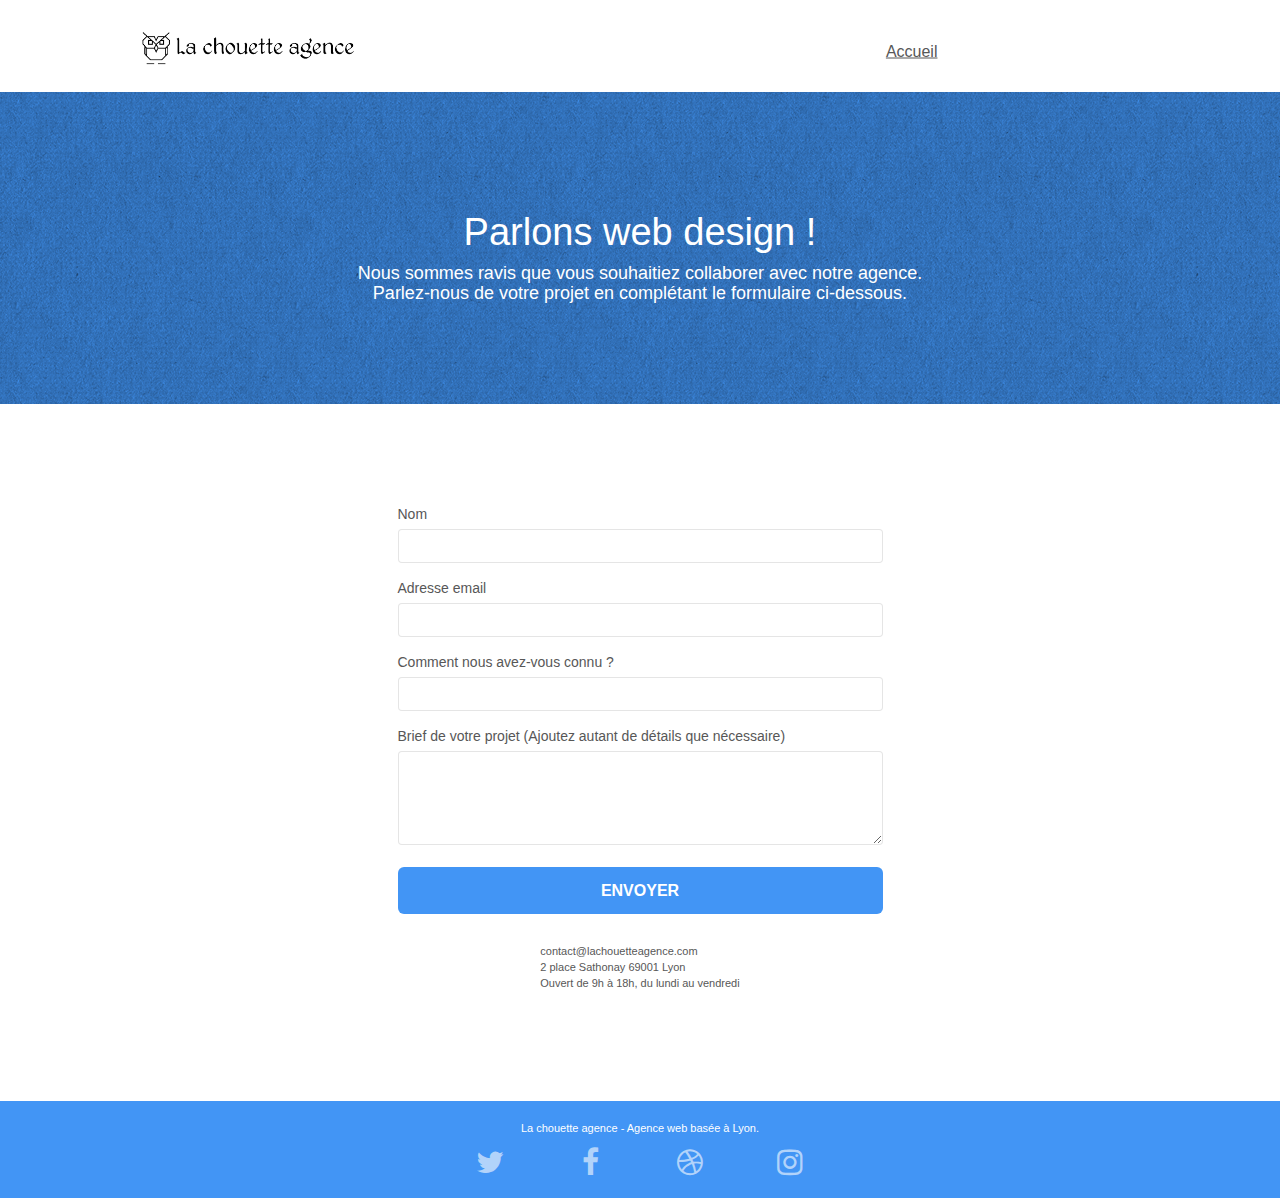
==== commit e3a03fdd: "Ajustement des couleurs, des balises alt et optimisation" ====
--- a/page2.html
+++ b/page2.html
@@ -36,7 +36,7 @@
 	<div class="container bloc-sm">
 		<nav class="navbar row">
 			<div class="navbar-header">
-				<a class="navbar-brand" href="index.html"><img src="img/la-chouette-agence.png" alt="atlanta web design logo" height="40" /></a>
+				<a class="navbar-brand" href="index.html"><img src="img/la-chouette-agence.webp" alt="Logo de La chouette agence" height="40" /></a>
 				<button id="nav-toggle" type="button" class="ui-navbar-toggle navbar-toggle" data-toggle="collapse" data-target=".navbar-1">
 				</button>
 			</div>
--- a/index.css
+++ b/index.css
@@ -790,15 +790,15 @@
 }
 
 .bgc-atomic-tangerine {
-    background-color: #F3976C;
+    background-color: #4295f5;
 }
 
 .tc-white {
-    color: #F3976C!important;
+    color: white!important;
 }
 
 .btn-atomic-tangerine {
-    background: #F3976C;
+    background: #4295f5;
     color: #FFFFFF!important;
 }
 
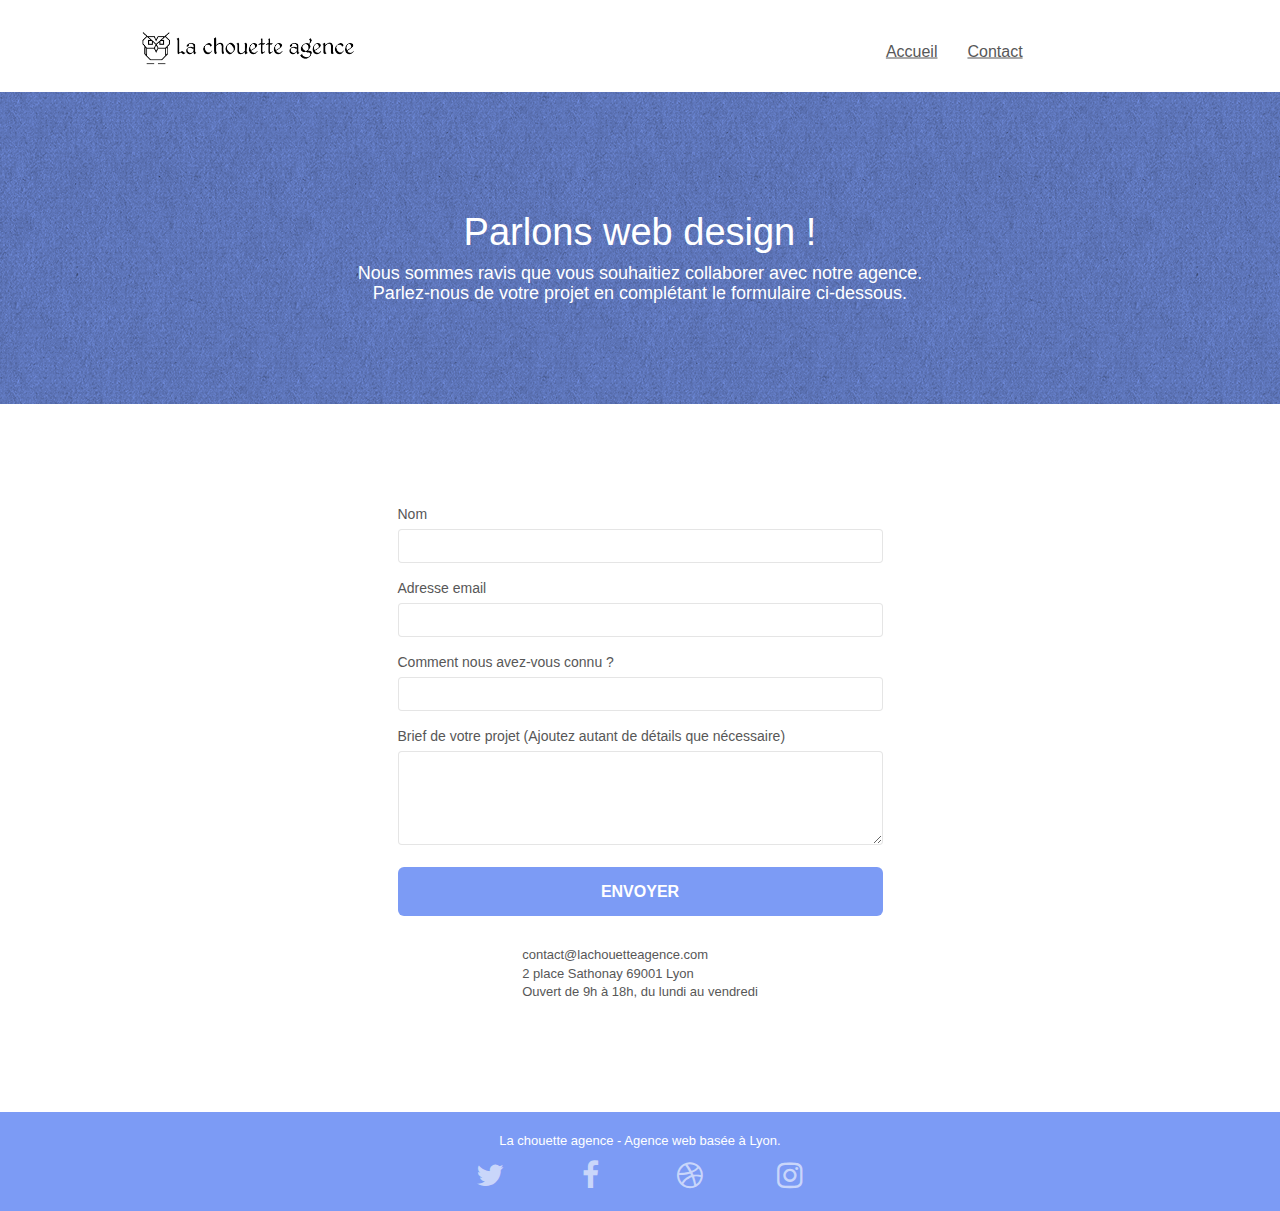
==== commit 4fb83dfc: "Update couleurs du site" ====
--- a/page2.html
+++ b/page2.html
@@ -44,6 +44,11 @@
 				<ul class="site-navigation nav navbar-nav">
 					<li>
 						<a href="index.html">Accueil</a>
+					</li>
+					<li>
+					</li>
+					<li>
+						<a href="page2.html">Contact</a>
 					</li>
 				</ul>
 			</div>
--- a/index.css
+++ b/index.css
@@ -344,6 +344,8 @@
 .navbar-toggle {
     margin: 10px 10px 0 0;
     border: 0px;
+    padding-right: 12px;
+    padding-bottom: 25px;
 }
 
 .navbar-toggle:hover {
@@ -681,7 +683,7 @@
 }
 
 p {
-    font-size: 11px;
+    font-size: 13px;
 }
 .ajout
 {
@@ -708,7 +710,7 @@
     margin-top: 22px;
     color: #FFFFFF!important;
     text-transform: uppercase;
-    padding: 12px 28px 12px 28px;
+    padding: 13px 28px 13px 28px;
     font-size: 16px;
     font-weight: 700;
 }
@@ -790,7 +792,7 @@
 }
 
 .bgc-atomic-tangerine {
-    background-color: #4295f5;
+    background-color: #7C9BF5;
 }
 
 .tc-white {
@@ -798,7 +800,7 @@
 }
 
 .btn-atomic-tangerine {
-    background: #4295f5;
+    background: #7C9BF5;
     color: #FFFFFF!important;
 }
 
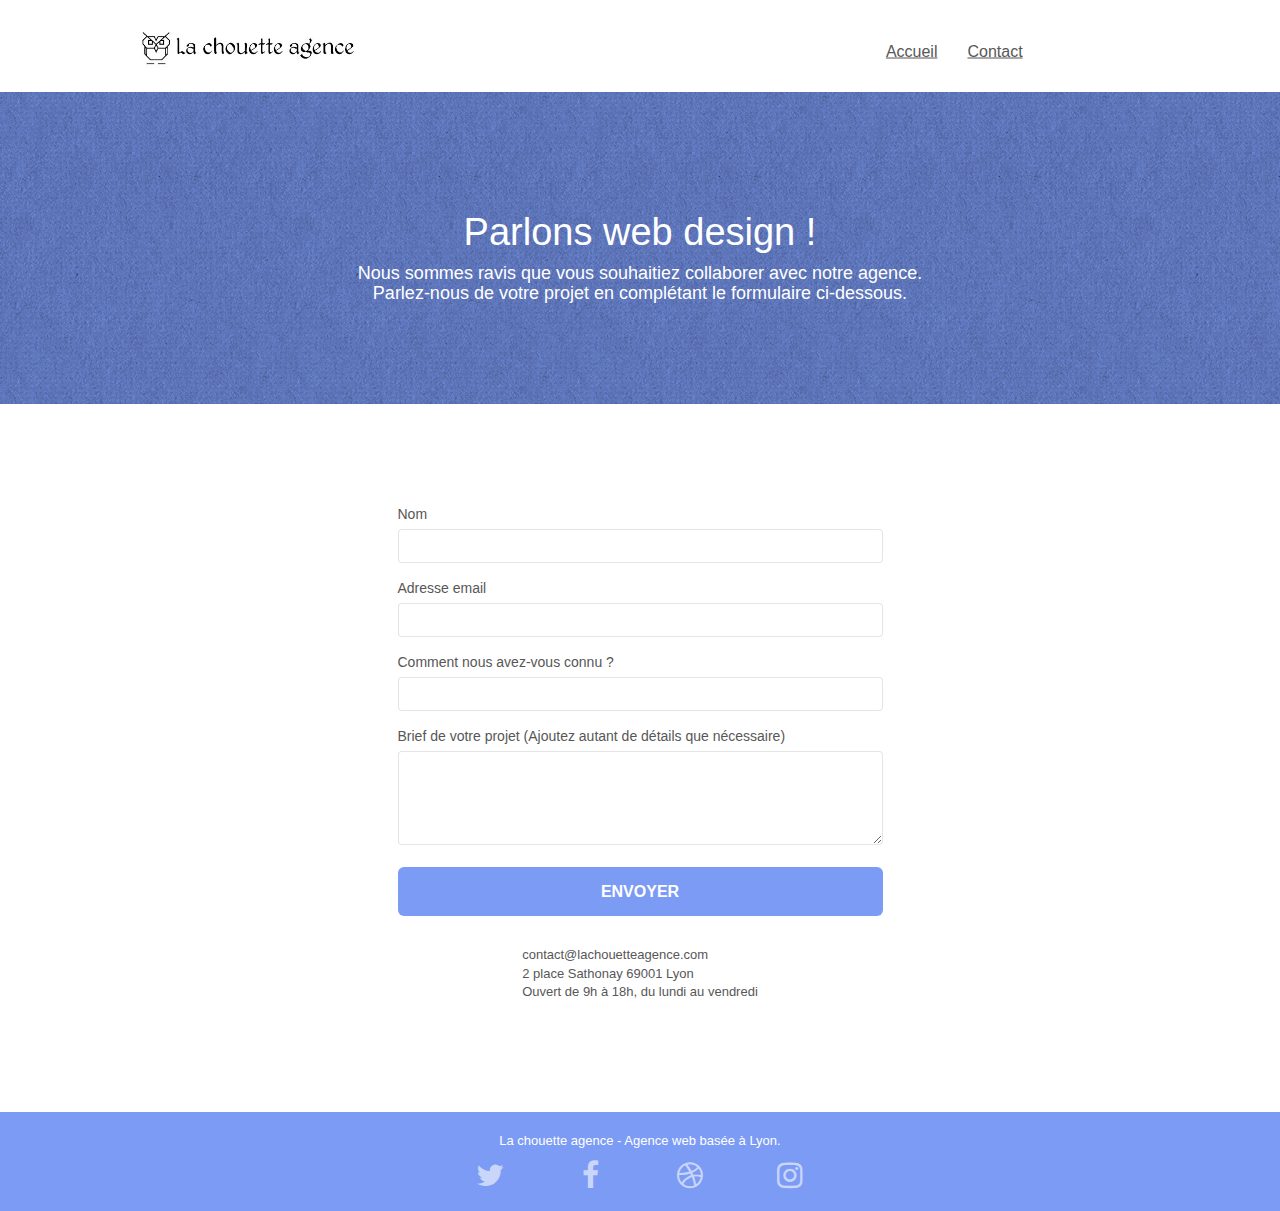
==== commit b127a943: "Changement format des images" ====
--- a/page2.html
+++ b/page2.html
@@ -36,7 +36,7 @@
 	<div class="container bloc-sm">
 		<nav class="navbar row">
 			<div class="navbar-header">
-				<a class="navbar-brand" href="index.html"><img src="img/la-chouette-agence.webp" alt="Logo de La chouette agence" height="40" /></a>
+				<a class="navbar-brand" href="index.html"><img src="img/la-chouette-agence.jpg" alt="Logo de La chouette agence" height="40" /></a>
 				<button id="nav-toggle" type="button" class="ui-navbar-toggle navbar-toggle" data-toggle="collapse" data-target=".navbar-1">
 				</button>
 			</div>
--- a/index.css
+++ b/index.css
@@ -96,12 +96,12 @@
 }
 
 .texture-paper::before {
-    background: url("img/texture-paper.png");
+    background: url("img/texture-paper.webp");
     background-size: 280px 280px;
 }
 
 .b-parallax {
-    background-attachment: fixed;
+    
 }
 
 .d-bloc {
@@ -839,11 +839,11 @@
 }
 
 .bg-banniere {
-    background-image: url("img/la-chouette-agence-banniere.jpg");
+    background-image: url("img/la-chouette-agence-banniere.png");
 }
 
 .bg-presentation {
-    background-image: url("img/image-de-presentation.bmp");
+    background-image: url("img/image-de-presentation.png");
 }
 
 @media (max-width: 1024px) {
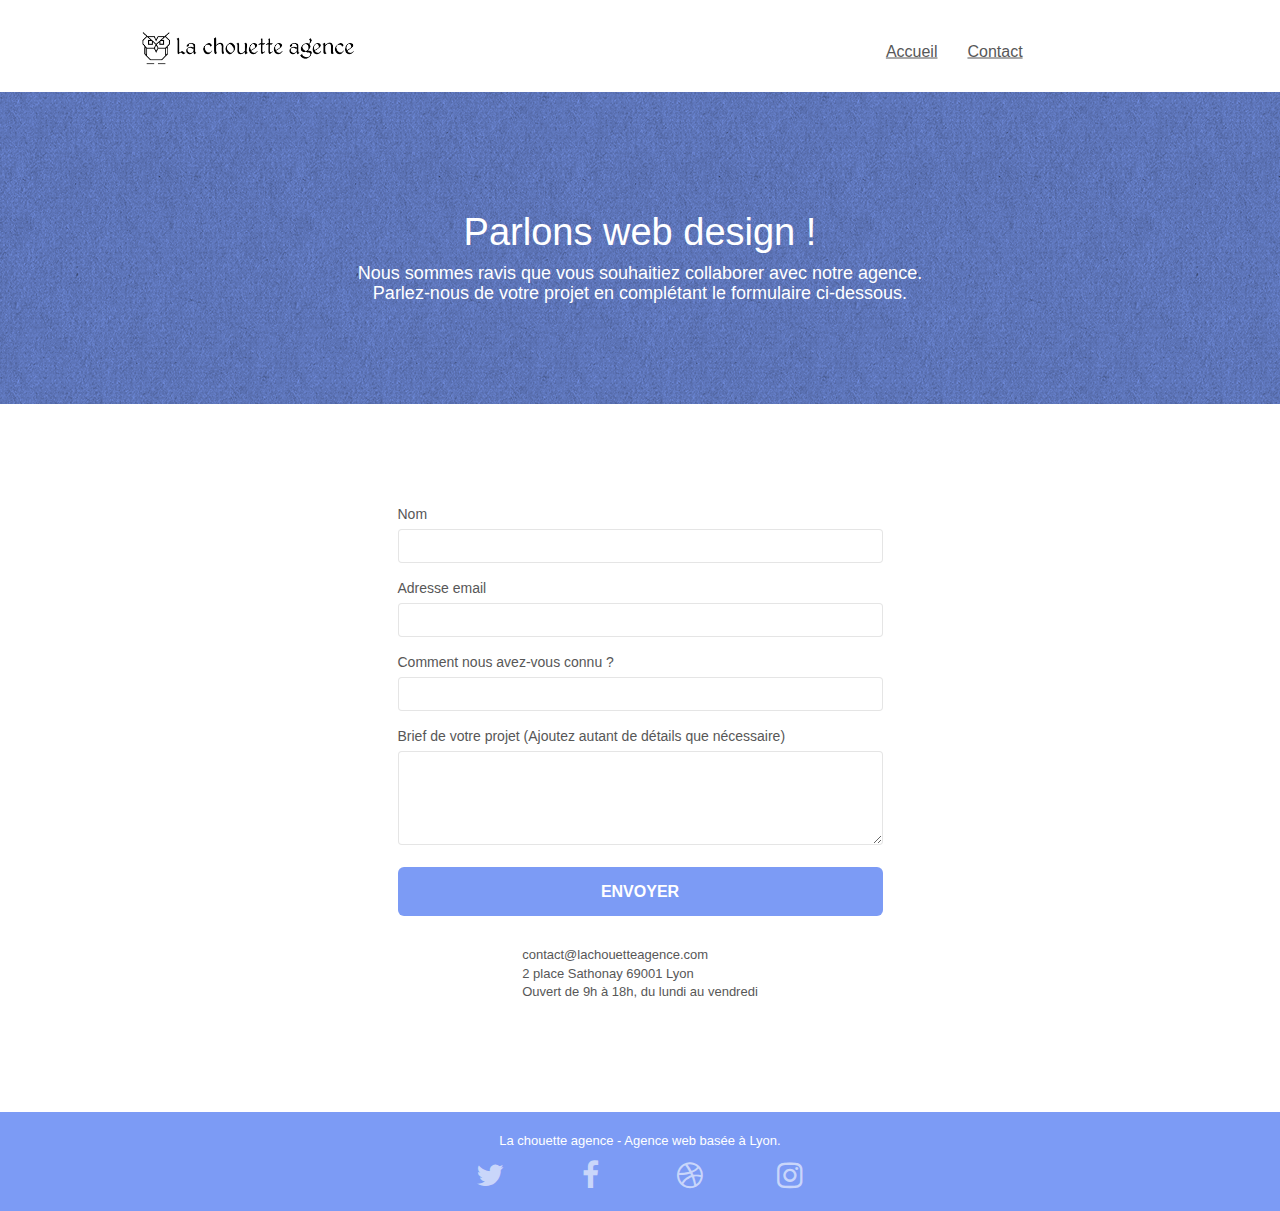
==== commit 1b291e9a: "Format webp images" ====
--- a/page2.html
+++ b/page2.html
@@ -36,7 +36,7 @@
 	<div class="container bloc-sm">
 		<nav class="navbar row">
 			<div class="navbar-header">
-				<a class="navbar-brand" href="index.html"><img src="img/la-chouette-agence.jpg" alt="Logo de La chouette agence" height="40" /></a>
+				<a class="navbar-brand" href="index.html"><img src="img/la-chouette-agence.webp" alt="Logo de La chouette agence" height="40" /></a>
 				<button id="nav-toggle" type="button" class="ui-navbar-toggle navbar-toggle" data-toggle="collapse" data-target=".navbar-1">
 				</button>
 			</div>
--- a/index.css
+++ b/index.css
@@ -839,11 +839,11 @@
 }
 
 .bg-banniere {
-    background-image: url("img/la-chouette-agence-banniere.png");
+    background-image: url("img/la-chouette-agence-banniere.webp");
 }
 
 .bg-presentation {
-    background-image: url("img/image-de-presentation.png");
+    background-image: url("img/image-de-presentation.webp");
 }
 
 @media (max-width: 1024px) {
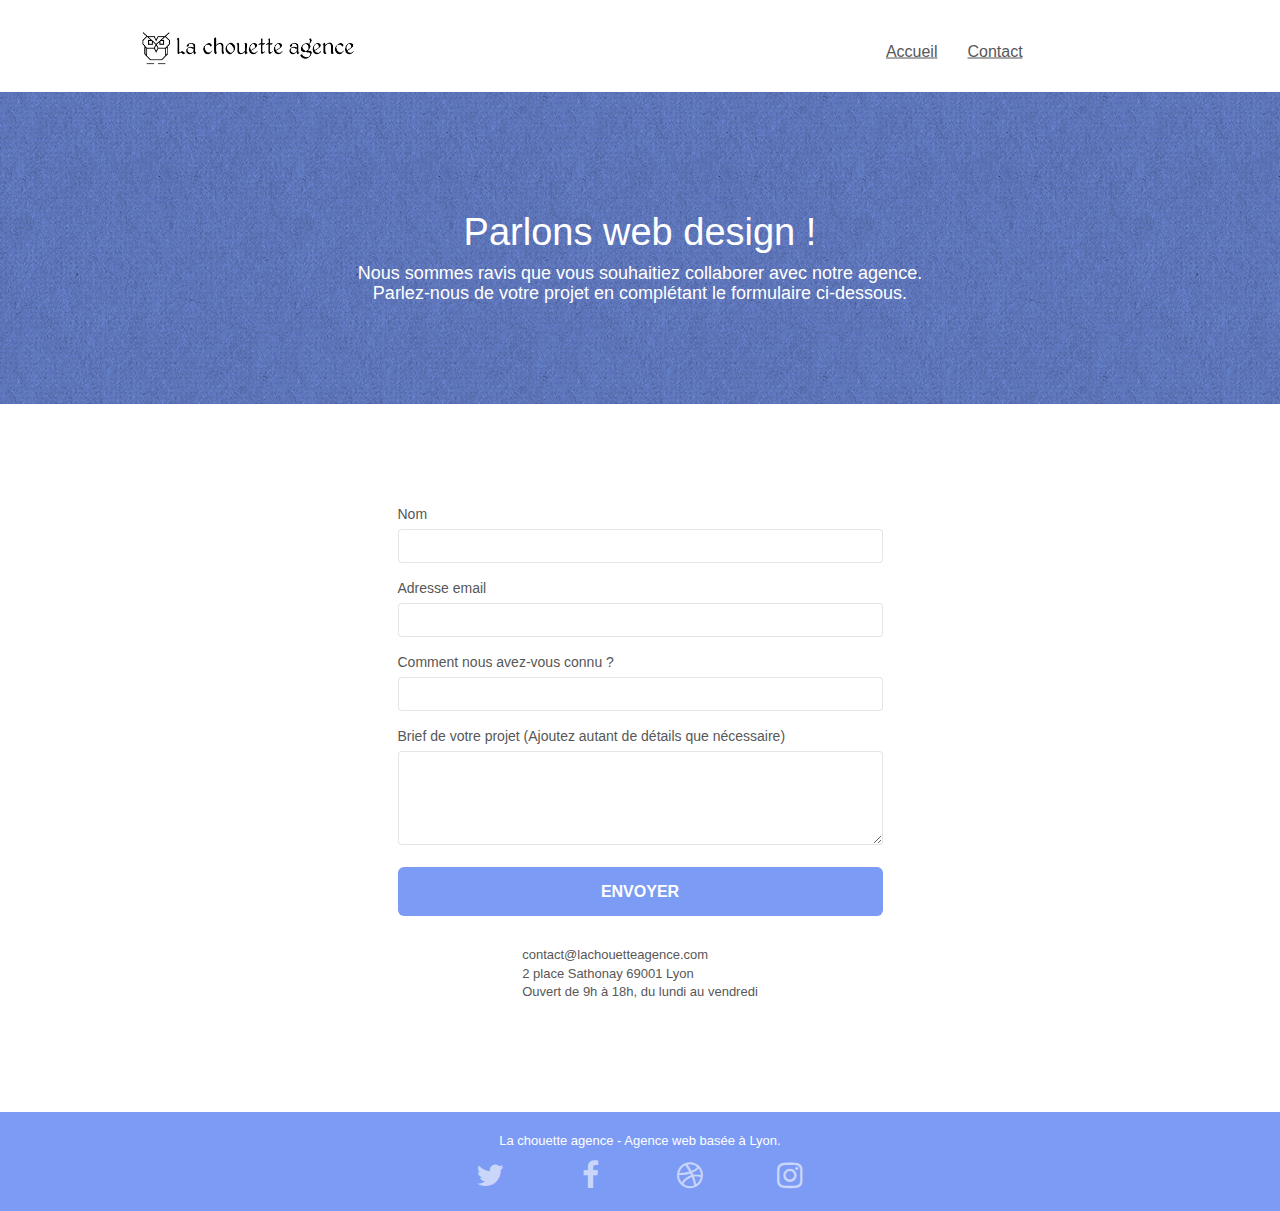
==== commit d38d6479: "Format .png" ====
--- a/page2.html
+++ b/page2.html
@@ -36,7 +36,7 @@
 	<div class="container bloc-sm">
 		<nav class="navbar row">
 			<div class="navbar-header">
-				<a class="navbar-brand" href="index.html"><img src="img/la-chouette-agence.webp" alt="Logo de La chouette agence" height="40" /></a>
+				<a class="navbar-brand" href="index.html"><img src="img/la-chouette-agence.png" alt="Logo de La chouette agence" height="40" /></a>
 				<button id="nav-toggle" type="button" class="ui-navbar-toggle navbar-toggle" data-toggle="collapse" data-target=".navbar-1">
 				</button>
 			</div>
--- a/index.css
+++ b/index.css
@@ -96,7 +96,7 @@
 }
 
 .texture-paper::before {
-    background: url("img/texture-paper.webp");
+    background: url("img/texture-paper.png");
     background-size: 280px 280px;
 }
 
@@ -839,11 +839,11 @@
 }
 
 .bg-banniere {
-    background-image: url("img/la-chouette-agence-banniere.webp");
+    background-image: url("img/la-chouette-agence-banniere.png");
 }
 
 .bg-presentation {
-    background-image: url("img/image-de-presentation.webp");
+    background-image: url("img/image-de-presentation.png");
 }
 
 @media (max-width: 1024px) {
